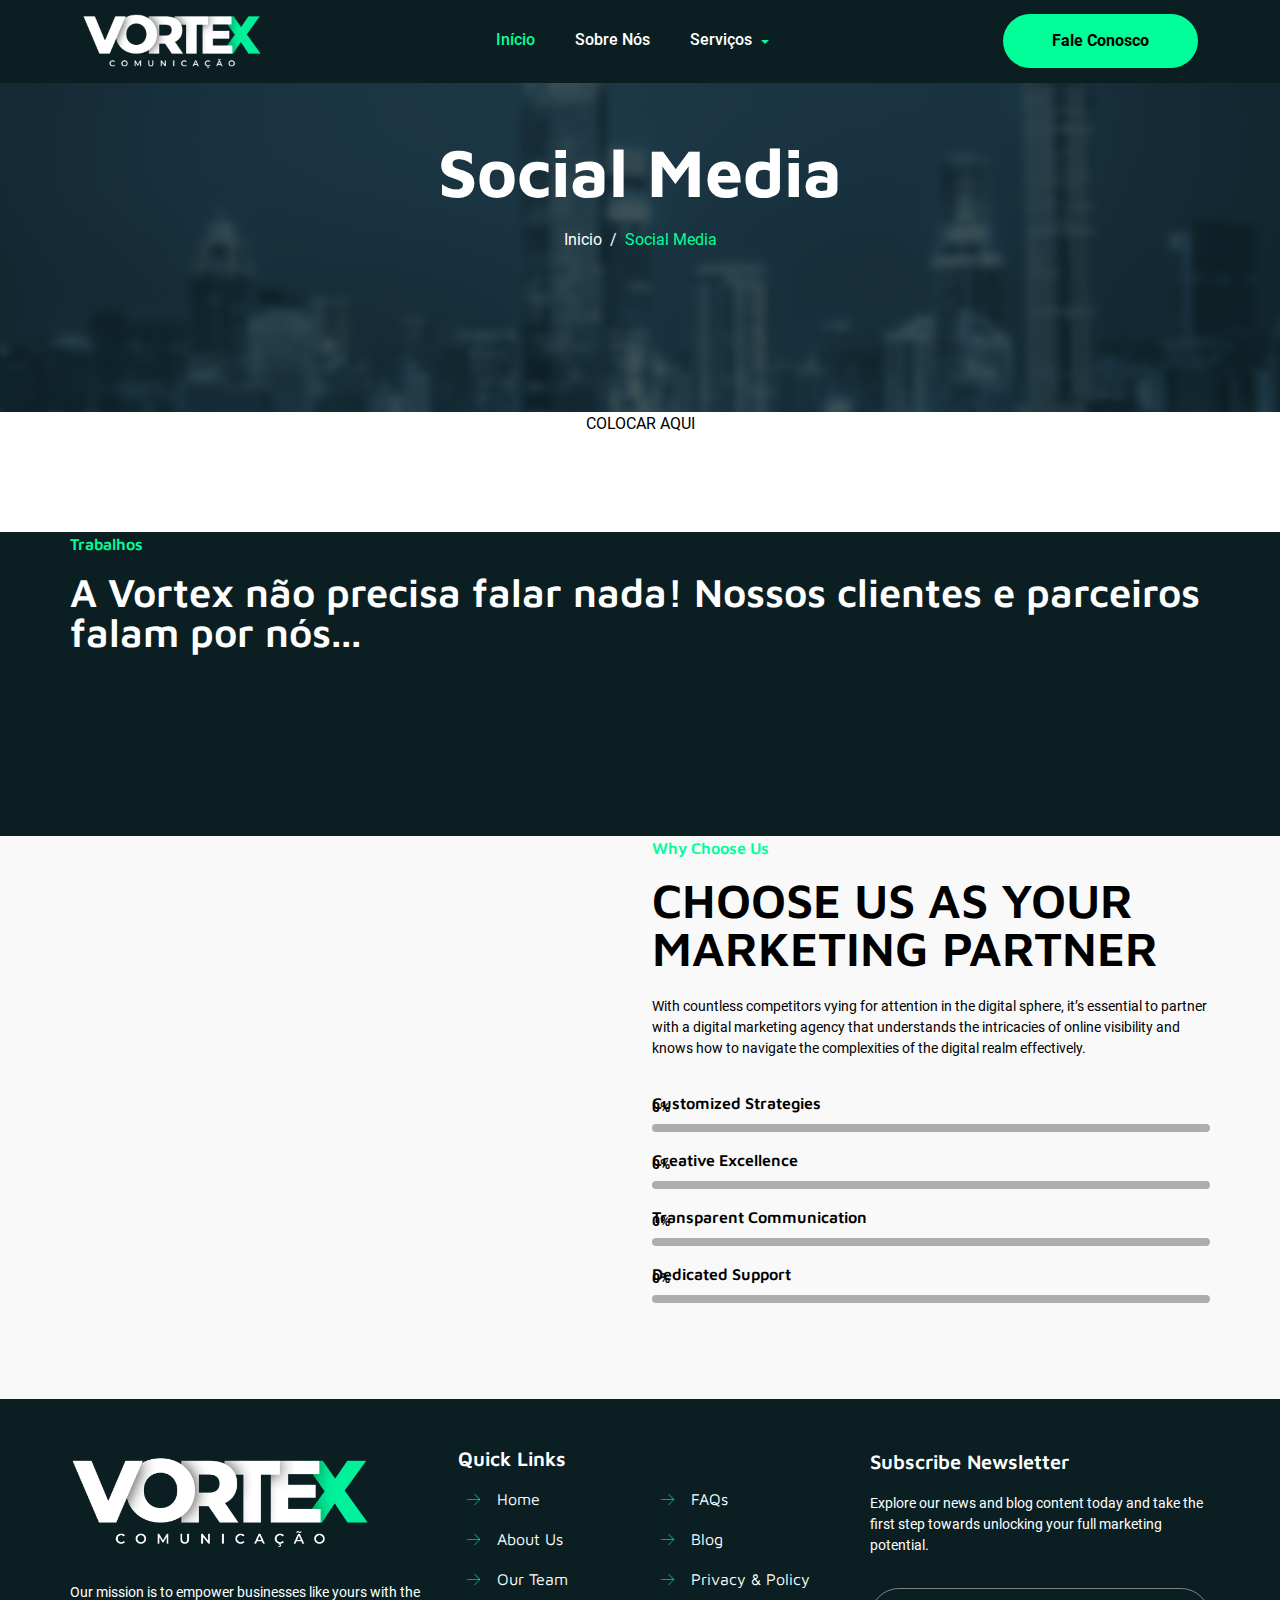
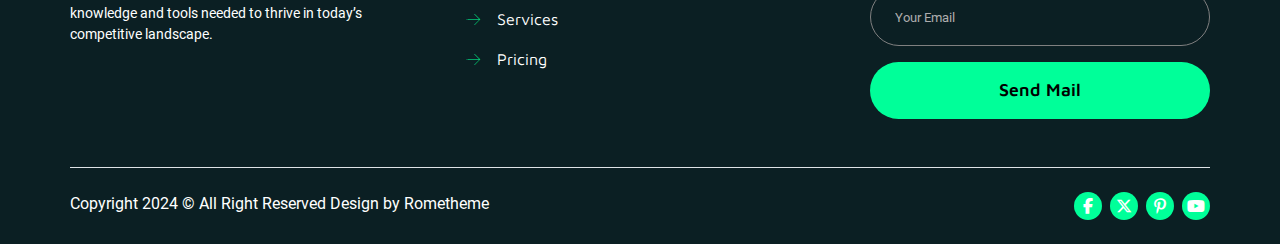
==== service.html @ 4582b7ab "Add files via upload" ====
<!DOCTYPE html>
<html lang="en">

<head>
    <meta charset="UTF-8">
    <meta name="viewport" content="width=device-width, initial-scale=1.0">
    <link rel="stylesheet" href="css/style.css">
    <title>VORTEX - Comunicação</title>
</head>

<body>
    <!-- Scripts -->
    <script src="js/vendor/jquery.min.js"></script>

    <!-- Header -->
    <div class="sticky-top bg-dark-color">
        <div class="r-container">
            <nav class="navbar navbar-expand-lg">
                <div class="container-fluid">
                    <div class="logo-container">
                        <a class="navbar-brand" href="index.html">
                            <img src="image/Logo.png" alt="padam" class="img-fluid">
                        </a>
                    </div>
                    <button class="navbar-toggler" type="button" data-bs-toggle="collapse" data-bs-target="#navbarNav"
                        aria-controls="navbarNav" aria-expanded="false" aria-label="Toggle navigation">
                        <i class="fa-solid fa-bars-staggered"></i>
                    </button>
                    <div class="collapse navbar-collapse" id="navbarNav">
                        <ul class="navbar-nav mx-auto mb-2 mb-xl-0 gap-lg-4 gap-2 px-xl-0 px-4">
                            <li class="nav-item">
                                <a class="nav-link active" aria-current="page" href="index.html">Início</a>
                            </li>
                            <li class="nav-item">
                                <a class="nav-link" aria-current="page" href="about.html">Sobre Nós</a>
                            </li>
                            </li>
                            <li class="nav-item dropdown">
                                <a class="nav-link dropdown-toggle" href="#" role="button" data-bs-toggle="dropdown"
                                    aria-expanded="false">
                                    Serviços
                                </a>
                                <ul class="dropdown-menu">
                                    <li><a class="dropdown-item" href="service.html">Social Media</a></li>
                                    <li><a class="dropdown-item" href="service-detail.html">Sites</a></li>
                                    <li><a class="dropdown-item" href="service-detail.html">Logomarcas</a></li>
                                    <li><a class="dropdown-item" href="service-detail.html">Tráfego Pago</a></li>
                                    <li><a class="dropdown-item" href="service-detail.html">Animação 3D</a></li>
                                        <li><a class="dropdown-item" href="service-detail.html">Logomarcas</a></li>
                                </ul>
                            </li>
                             
                        </ul>
                        <a href="contact.html" class="btn btn-accent rounded-pill fs-6 fw-semibold mb-xl-0 mb-3">Fale Conosco</a>
                    </div>
                </div>
            </nav>
        </div>
    </div>

    <!-- Main Content -->
    <main>

        
        
        <!-- Banner -->
        <div class="section position-relative" style="background-image: url(image/dummy-img-1920x900.jpg); ">
            <div class="image-overlay"></div>
            <div class="r-container h-100 position-relative" style="z-index: 2;">
                <div class="d-flex flex-column w-100 h-100 justify-content-center align-items-center mx-auto text-center text-white gap-3 py-5"
                    style="max-width: 895px;">
                    <h2 class="font-1 m-0 fw-bold">Social Media</h2>
                    <nav aria-label="breadcrumb">
                        <ol class="breadcrumb">
                            <li class="breadcrumb-item"><a href="index.html">Inicio</a></li>
                            <li class="breadcrumb-item active" aria-current="page">Social Media</li>
                        </ol>
                    </nav>
                </div>
            </div>
        </div>

        <!-- Our Services -->
        <div class="section">
            <div class="r-container">
                <div class="d-flex flex-column justify-content-center gap-lg-5 gap-3">
                    <div class="d-flex flex-column gap-3 text-center justify-content-center mx-auto"
                        style="max-width: 658px;">
                         
COLOCAR AQUI


                    </div>
                </div>
            </div>
        </div>

         <!-- Testimonials -->
         <div class="section bg-dark-color" >
            <div class="r-container text-white">
                <div class="row row-cols-xl-  row-cols-1 align-items-center">
                    <div class="col">
                        <div class="d-flex flex-column gap-3">
                            <span class="accent-color font-1 fw-semibold">
                               Trabalhos
                            </span>
                            <h3 class="font-1 fw-semibold lh-1 fs-1">A Vortex não precisa falar nada!
                                Nossos clientes e parceiros falam por nós...</h3>
                            
                            <div class="overflow-hidden w-100">
                                <!-- Slider main container -->
                                <div class="swiper position-relative ">
                                    <!-- Additional required wrapper -->
                                    <div class="swiper-wrapper mb-4 ">
                                        <!-- Slides -->
                                        <div class="swiper-slide ">
                                             
                                                 
                                                <img src="image/teste.png" alt="" class="img-fluid mb-3">
                                                <div class="d-flex flex-column h-100 justify-content-center"> </div>
                                             
                                        </div>
                                        <div class="swiper-slide ">
                                             
                                                 
                                            <img src="image/teste.png" alt="" class="img-fluid mb-3">
                                            <div class="d-flex flex-column h-100 justify-content-center"> </div>
                                         
                                    </div>
                                    <div class="swiper-slide ">
                                             
                                                 
                                        <img src="image/teste.png" alt="" class="img-fluid mb-3">
                                        <div class="d-flex flex-column h-100 justify-content-center"> </div>
                                     
                                </div>
                                <div class="swiper-slide ">
                                             
                                                 
                                    <img src="image/teste.png" alt="" class="img-fluid mb-3">
                                    <div class="d-flex flex-column h-100 justify-content-center"> </div>
                                 
                            </div>
                                         
                                    </div>

                                    <div class="swiper-navigation">
                                        <div class="d-flex flex-row">
                                           
                                        </div>
                                    </div>

                                    <!-- If we need pagination -->
                                    <div class="swiper-pagination position-static"></div>
                                </div>
                            </div>
                        </div>
                    </div>
                </div>
            </div>
        </div>


        <!-- Why Choose Us -->
        <div class="section bg-light-color">
            <div class="r-container">
                <div class="row row-cols-xl-2 row-cols-1">
                    <div class="col">
                        <div class="pe-xl-5">
                            <img src="image/dummy-img-900x900.jpg" alt="" class="img-fluid">
                        </div>
                    </div>
                    <div class="col">
                        <div class="d-flex flex-column gap-3">
                            <span class="accent-color font-1 fw-semibold">
                                Why Choose Us
                            </span>
                            <h3 class="font-1 fw-semibold lh-1">CHOOSE US AS YOUR MARKETING PARTNER</h3>
                            <p>
                                With countless competitors vying for attention in the digital sphere, it’s essential to
                                partner with a digital marketing agency that understands the intricacies of online
                                visibility and knows how to navigate the complexities of the digital realm effectively.
                            </p>
                            <div class="d-flex flex-column gap-3">
                                <div class="r-progress w-100" style="--value:95;">
                                    <span class="font-1 fw-semibold">Customized Strategies</span>
                                    <div class="progress-container mt-2">
                                        <div class="r-progress-bar percentage-label">
                                            <div class="progress-value"></div>
                                        </div>
                                    </div>
                                </div>
                                <div class="r-progress w-100" style="--value:98;">
                                    <span class="font-1 fw-semibold ">Creative Excellence</span>
                                    <div class="progress-container mt-2">
                                        <div class="r-progress-bar percentage-label">
                                            <div class="progress-value"></div>
                                        </div>
                                    </div>
                                </div>
                                <div class="r-progress w-100" style="--value:98;">
                                    <span class="font-1 fw-semibold ">Transparent Communication</span>
                                    <div class="progress-container mt-2">
                                        <div class="r-progress-bar percentage-label">
                                            <div class="progress-value"></div>
                                        </div>
                                    </div>
                                </div>
                                <div class="r-progress w-100" style="--value:90;">
                                    <span class="font-1 fw-semibold">Dedicated Support</span>
                                    <div class="progress-container mt-2">
                                        <div class="r-progress-bar percentage-label">
                                            <div class="progress-value"></div>
                                        </div>
                                    </div>
                                </div>
                            </div>
                        </div>
                    </div>
                </div>
            </div>
        </div>
    </main>

    <!-- footer -->
    <footer>
        <div class="bg-dark-color section py-0">
            <div class="r-container text-white">
                <div class="border-bottom px-xl-0 py-5 px-4">
                    <div class="row row-cols-xl-3 row-cols-1">
                        <div class="col">
                            <div class="d-flex flex-column gap-4">
                                <div>
                                    <img src="image/Logo.png" alt="" class="img-fluid logo-image" width="300">
                                </div>
                                <p>
                                    Our mission is to empower businesses like yours with the knowledge and tools needed
                                    to
                                    thrive in today’s competitive landscape.
                                </p>
                            </div>
                        </div>
                        <div class="col">
                            <h5 class="font-1 fs-5 fw-semibold mb-3">Quick Links</h5>
                            <div class="row row-cols-xl-2 row-cols-1">
                                <div class="col mb-3">
                                    <ul class="list font-1 gap-3">
                                        <li>
                                            <a href="" class="link d-flex flex-row gap-3 align-items-center">
                                                <i class="rtmicon rtmicon-arrow-right accent-color"></i>
                                                <span>Home</span>
                                            </a>
                                        </li>
                                        <li>
                                            <a href="" class="link d-flex flex-row gap-3 align-items-center">
                                                <i class="rtmicon rtmicon-arrow-right accent-color"></i>
                                                <span>About Us</span>
                                            </a>
                                        </li>
                                        <li>
                                            <a href="" class="link d-flex flex-row gap-3 align-items-center">
                                                <i class="rtmicon rtmicon-arrow-right accent-color"></i>
                                                <span>Our Team</span>
                                            </a>
                                        </li>
                                        <li>
                                            <a href="" class="link d-flex flex-row gap-3 align-items-center">
                                                <i class="rtmicon rtmicon-arrow-right accent-color"></i>
                                                <span>Services</span>
                                            </a>
                                        </li>
                                        <li>
                                            <a href="" class="link d-flex flex-row gap-3 align-items-center">
                                                <i class="rtmicon rtmicon-arrow-right accent-color"></i>
                                                <span>Pricing</span>
                                            </a>
                                        </li>
                                    </ul>
                                </div>
                                <div class="col mb-3">
                                    <ul class="list font-1 gap-3">
                                        <li>
                                            <a href="" class="link d-flex flex-row gap-3 align-items-center">
                                                <i class="rtmicon rtmicon-arrow-right accent-color"></i>
                                                <span>FAQs</span>
                                            </a>
                                        </li>
                                        <li>
                                            <a href="" class="link d-flex flex-row gap-3 align-items-center">
                                                <i class="rtmicon rtmicon-arrow-right accent-color"></i>
                                                <span>Blog</span>
                                            </a>
                                        </li>
                                        <li>
                                            <a href="" class="link d-flex flex-row gap-3 align-items-center">
                                                <i class="rtmicon rtmicon-arrow-right accent-color"></i>
                                                <span>Privacy & Policy</span>
                                            </a>
                                        </li>
                                    </ul>
                                </div>
                            </div>
                        </div>
                        <div class="col">
                            <div class="d-flex flex-column gap-3 ps-xl-4">
                                <span class="font-1 fs-5 fw-semibold">Subscribe Newsletter</span>
                                <p>
                                    Explore our news and blog content today and take the first step towards unlocking
                                    your
                                    full marketing potential.
                                </p>
                                <div class="d-flex flex-column gap-3">
                                    <div class="toast-container position-fixed bottom-0 end-0 p-3">
                                        <div id="liveToast"
                                            class="toast success_msg_subscribe bg-dark-transparent text-white"
                                            role="alert" aria-live="assertive" aria-atomic="true">
                                            <div class="d-flex">
                                                <div class="toast-body">
                                                    Your Subscribe Send Successfully!.
                                                </div>
                                                <button type="button" class="btn me-2 m-auto text-white"
                                                    data-bs-dismiss="toast" aria-label="Close">
                                                    <i class="fa-solid fa-xmark"></i>
                                                </button>
                                            </div>
                                        </div>
                                    </div>
                                    <form
                                        class="d-flex flex-column h-100 justify-content-center w-100 needs-validation form"
                                        novalidate="">
                                        <input type="text" name="action" value="subscribe" hidden="">
                                        <div class="d-flex flex-column gap-3">
                                            <input type="email" class="form-control rounded-pill px-4 py-3"
                                                placeholder="Your Email" name="email" required="">
                                            <button
                                                class="btn btn-accent submit_subscribe font-1 rounded-pill fw-semibold"
                                                type="submit">Send Mail</button>
                                            <div class="invalid-feedback text-white">
                                                Please provide a valid email format (e.g.,
                                                user@example.com).
                                            </div>
                                        </div>
                                    </form>
                                </div>
                            </div>
                        </div>
                    </div>
                </div>
                <div class="d-flex justify-content-xl-between py-4 flex-xl-row flex-column justify-content-center gap-3 text-center align-items-center>
                    <span class=" accent-color">Copyright 2024 © All Right Reserved Design by Rometheme</span>
                    <div class="social-container gap-2 justify-content-center">
                        <a href="https://www.facebook.com" class="social-item rounded-circle">
                            <i class="fa-brands fa-facebook-f"></i>
                        </a>
                        <a href="https://www.twitter.com" class="social-item rounded-circle">
                            <i class="fa-brands fa-x-twitter"></i>
                        </a>
                        <a href="https://www.pinterest.com" class="social-item rounded-circle">
                            <i class="fa-brands fa-pinterest-p"></i>
                        </a>
                        <a href="https://www.youtube.com" class="social-item rounded-circle">
                            <i class="fa-brands fa-youtube"></i>
                        </a>
                    </div>
                </div>
            </div>
        </div>
    </footer>


    <!-- scripts -->
    <script src="js/vendor/bootstrap.bundle.min.js"></script>
    <script src="js/vendor/swiper-bundle.min.js"></script>
    <script src="js/script.js"></script>
    <script src="js/swiper-script.js"></script>
    <script src="js/submit-form.js"></script>
    <script src="js/vendor/isotope.pkgd.min.js"></script>
    <script src="js/video_embedded.js"></script>
    <script src="js/vendor/fslightbox.js"></script>
</body>

</html>
---- css/style.css ----
/* Google Fonts */
/* @import url('https://fonts.googleapis.com/css2?family=Alumni+Sans:ital,wght@0,100..900;1,100..900&family=Noto+Sans:ital,wght@0,100..900;1,100..900&display=swap'); */

@import url('../css/vendor/fonts.css');
@import url('../css/vendor/bootstrap.min.css');
@import url('../css/vendor/fontawesome.css');
@import url('../css/vendor/brands.css');
@import url('../css/vendor/regular.css');
@import url('../css/vendor/solid.css');
@import url('../css/vendor/swiper-bundle.min.css');
@import url('../css/vendor/rtmicons.css');

@property --progress {
    syntax: '<integer>';
    inherits: true;
    initial-value: 0;
}

@keyframes load {
    to {
        --progress: var(--value)
    }
}

@keyframes background_animation {
    from {
        background-size: 100%;
    }

    to {
        background-size: 110%;
    }
}

@keyframes ripple {
    from {
        opacity: 1;
        transform: scale3d(1, 1, 1);
        transform-origin: center;
        border-width: 0px;
    }

    to {
        opacity: 0;
        transform: scale3d(1.7, 1.7, 1.8);
        transform-origin: center;
        border-width: 13px;
    }
}


:root {
    --dark-color: #0b1f23;
    --light-color: #f9f9f9;
    --secondary-color: #151515;
    --text-color: #000000;
    --gray-color: #adadad;
    --accent-color: #00ff99;
    --font-1: "Maven Pro", sans-serif;
    --font-2: "Roboto", sans-serif;
}

body {
    font-family: var(--font-2);
    color: var(--text-color);
}


h1 {
    font-size: 76px;
}

h2 {
    font-size: 68px;
}

h3 {
    font-size: 48px
}

h4 {
    font-size: 32px;
}

h5 {
    font-size: 24px;
}

h6 {
    font-size: 18px;
}

span,
button,
a {
    font-size: 1rem;
}

p {
    font-size: 14px;
}

ul {
    list-style: none;
}

ul li.col {
    display: flex;
    align-items: center;
}

ul li a {
    font-size: 15px;
}

img {
    object-fit: cover;
    transition: all 0.5s;
    width: 100%;
}

button {
    padding-inline: 1rem;
    padding-block: 0.5rem;
    text-decoration: none;
    transition: all 0.5s;
}

.hover-transform:hover {
    transform: translateY(-10px);
}

button:hover {
    color: black;
}

a {
    text-decoration: none;
}

.w-max-content {
    width: max-content !important;
}

.banner-heading {
    font-size: 5.5rem;
}

.font-1 {
    font-family: var(--font-1);
}

.font-2 {
    font-family: var(--font-2);
}

.ls-2 {
    letter-spacing: 2px;
}

.fs-7 {
    font-size: 0.8rem !important;
}

.fw-black {
    font-weight: 900 !important;
}

.video-e119 {
    width: 60%;
    margin-bottom: -3rem;
    margin-left: -3rem;
}

.form input,
.form textarea,
.form select {
    background-color: transparent;
    padding: 0.8em 1.3em 0.8em 1.3em;
    border-color: gray;
    border-radius: 10px;
    color: currentColor;
}

.form input:focus,
.form textarea:focus,
.form select:focus {
    box-shadow: none;
    border: solid 1px var(--gray-color);
    background-color: transparent;
    color: currentColor;

}

.form input::placeholder,
.form textarea::placeholder {
    color: var(--gray-color);
    font-family: var(--font-2);
    font-size: small;
}

.form .form-select {
    color: #131313;
}

.form-check-input:checked[type=checkbox] {
    --bs-form-check-bg-image: url('data:image/svg+xml,<svg xmlns="http://www.w3.org/2000/svg" width="16" height="16" fill="blue" class="bi bi-check-lg" viewBox="0 0 16 16"><path d="M12.736 3.97a.733.733 0 0 1 1.047 0c.286.289.29.756.01 1.05L7.88 12.01a.733.733 0 0 1-1.065.02L3.217 8.384a.757.757 0 0 1 0-1.06.733.733 0 0 1 1.047 0l3.052 3.093 5.4-6.425a.247.247 0 0 1 .02-.022Z"/></svg>');
}

.form input.form-check-input {
    background-color: transparent;
    border: 1px solid gray;
}

.form input.form-check-input:checked {
    border: 1px solid blue;
    color: blue;
}

.form-control.bg-light {
    color: #3a3a3a;
}

.form-control:focus {
    box-shadow: none;
}



.submit_form-subscribe {
    padding-inline: 2rem;
    padding-block: 0.7rem;
    text-decoration: none;
    transition: all 0.5s;
    color: white;
    background-color: var(--accent-color-1);
    border-radius: 5px;
}

.submit_form-subscribe:hover {
    background-color: var(--dark-bg);
    color: white;
    filter: none;
}

.maps {
    width: 100%;
    height: 480px;
    transition: filter 0.5s;
    display: block;
    filter: grayscale();
}

.maps:hover {
    filter: none;
}

#header {
    transition: all 0.5s ease;
}

.navbar-nav {
    text-align: center;
}

.navbar-nav .nav-link {
    border-bottom: 2px solid transparent;
    font-size: 1rem;
    font-family: var(--font-2);
    padding-block: 1.2rem;
    color: white;
    font-weight: 500;
}

.navbar-nav .nav-link:hover {
    color: var(--accent-color);
}

.navbar-nav .nav-link.active {
    color: var(--accent-color);
}

.navbar-nav .nav-link:focus {
    color: var(--accent-color);
}

.navbar-toggler {
    border: none;
    color: var(--accent-color);
}

.navbar-toggler:focus {
    box-shadow: none;
    background-color: transparent;
    color: var(--accent-color);
}

.dropdown-menu {
    background-color: white;
    border-radius: 0;
    border: none;
    padding: 0;
    width: 200px;
    -webkit-box-shadow: 0px 0px 24px 0px rgba(0, 0, 0, 0.3);
    -moz-box-shadow: 0px 0px 24px 0px rgba(0, 0, 0, 0.3);
    box-shadow: 0px 0px 24px 0px rgba(0, 0, 0, 0.3);
    text-align: center;
}

.dropdown-item {
    padding-block: 0.75rem;
    color: var(--dark-color);
    font-family: var(--font-2);
    font-size: 1rem;
    font-weight: 500;
    padding-inline: 0.75rem;
}

.dropdown-item.active {
    color: var(--accent-color);
    background-color: white;
}

.dropdown-item:hover {
    background-color: var(--accent-color);
    color: white;
}

.dropdown-item:focus {
    color: var(--accent-color);
}

.dropdown-toggle::after {
    border-top: 0.3em solid var(--accent-color);
    vertical-align: 0.1em;
}

.section {
    padding: 0em 2em 6em 2em;
    overflow: hidden;
    background-size: cover;
    background-position: center;
}

.subheading {
    font-family: var(--font-1);
    font-weight: 600;
    font-size: 23px;
    color: var(--accent-color);
}

.r-container {
    max-width: 1140px;
    margin-right: auto;
    margin-left: auto;
}

.bg-dark-color {
    background-color: var(--dark-color);
}

.bg-light-color {
    background-color: var(--light-color);
}

.bg-secondary-color {
    background-color: var(--secondary-color);
}

.bg-accent-color {
    background-color: var(--accent-color);
}

.bg-accent-2 {
    background-color: var(--accent-color-2);
}

.bg-accent-opacity {
    background-color: #a55950d5;
}

.accent-color {
    color: var(--accent-color);
}

.accent-color-2 {
    color: var(--accent-color-2);
}

.border-accent-color {
    border-color: var(--accent-color) !important;
}

.border-accent-2 {
    border-color: var(--accent-color-2) !important;
}

.border-6 {
    border-width: 0.6rem !important;
}

.text-gray {
    color: var(--gray-color) !important;
}

.text-secondary-color {
    color: var(--secondary-color);
}

.bg-accent-color-hover:hover {
    background-color: var(--accent-color);
    color: white;
}

.bg-dark-transparent {
    background-color: #232323b7;
}

.btn {
    font-size: 1.1rem;
    border-radius: 3px;
    display: inline-flex;
    align-items: center;
    justify-content: center;
    padding: 14px 48px 14px 48px;
}

.btn-accent {
    background-color: var(--accent-color);
    color: rgb(0, 0, 0);
    transition: all 0.5s;
}

.btn.btn-accent:disabled {
    background-color: var(--accent-color);
}

.btn-accent:hover {
    background-color: var(--dark-color);
    color: white;
    border: 1px solid white;
}

.btn-dark-color {
    background-color: var(--dark-color);
    color: white;
    border: 1px solid white;
    transition: all 0.5s;
}

.btn-dark-color:hover {
    background-color: var(--accent-color);
    color: white;
}

.btn-accent-outline {
    background-color: transparent;
    border: 3px solid var(--accent-color);
    color: var(--accent-color);
}

.btn-accent-outline:hover {
    background-color: var(--accent-color);
    color: white;
}

.btn-white-accent {
    background-color: white;
    color: var(--accent-color);
    border: 3px solid transparent;
}

.btn-white-accent:hover {
    background-color: transparent;
    border-color: white;
    color: white;
}

.btn-white-outline {
    background-color: transparent;
    border-color: white;
    color: white;
    border-width: 3px;
}

.btn-white-outline-hover:hover {
    background-color: transparent;
    border-color: white;
    color: white;
}

.btn-white-outline:hover {
    background-color: white;
    color: var(--accent-color);
}

.image-overlay {
    height: 100%;
    width: 100%;
    top: 0;
    left: 0;
    position: absolute;
    background-color: #0b1f23;
    opacity: 0.77;
    transition: background 0.3s, border-radius 0.3s, opacity 0.3s;
}

.image-overlay-gradient {
    height: 100%;
    width: 100%;
    top: 0;
    left: 0;
    position: absolute;
    background-color: transparent;
    background-image: linear-gradient(0deg, var(--accent-color) 2%, #00000027 69%);
    transition: background 0.3s, border-radius 0.3s, opacity 0.3s;
    opacity: 0.655;
}

.overlay {
    height: 100%;
    width: 100%;
    top: 0;
    left: 0;
    position: absolute;
    background-color: #29292987;
    opacity: 0.5;
}

.bg-overlay {
    background-color: #2d222778;
}

.logo-container {
    max-width: 180px;
}

.logo-image {
    max-width: 300px;
}

.divider {
    display: flex;
    align-items: center;
}

.divider::after {
    display: block;
    content: "";
    border-bottom: 0;
    flex-grow: 1;
    border-top: 3px solid #8692af;
    max-width: 30px;
    min-width: 30px;
}


.divider-element {
    letter-spacing: 2px;
    flex-shrink: 0;
    flex-grow: 1;
    margin: 0;
    margin-left: 1rem;
    font-weight: 400;
}

.text-title {
    font-size: 5.6rem;
}

.image-infinite-bg {
    height: 90vh;
}

.animation-bg {
    animation: background_animation 10s forwards;
}

.bg-attach-fixed {
    background-attachment: fixed;
}

.social-container {
    display: flex;
    flex-direction: row;
    gap: 1rem;
}

.social-container.social-large .social-item {
    width: 35px;
    height: 35px;
    font-size: 23px;
}

.social-item {
    font-size: 16px;
    width: 28px;
    height: 28px;
    transition: all 0.5s;
    display: flex;
    justify-content: center;
    align-items: center;
    background-color: var(--accent-color);
    color: white;
    border: 1px solid transparent;
}

.social-container.accent .social-item {
    background-color: var(--accent-color);
    color: white;
}

.social-container.accent .social-item:hover {
    background-color: transparent;
    color: var(--accent-color);
    border-color: var(--accent-color);
}

.social-container.share .social-item {
    background-color: var(--accent-color);
    color: white;
}

.social-container.share .social-item:hover {
    background-color: transparent;
    color: var(--accent-color);
    border: 1px solid var(--accent-color);
}

.social-container.team .social-item {
    width: 1.8rem;
    height: 1.8rem;
    font-size: 16px;
}


.social-item:hover {
    background-color: white;
    color: var(--accent-color);
}

.social-container .share-button {
    background-color: var(--accent-color-1);
    aspect-ratio: 1/1;
    width: 2rem;
    height: 2rem;
    border-radius: 50%;
    display: flex;
    justify-content: center;
    align-items: center;
    text-align: center;
}

.team-container {
    position: relative;
    overflow: hidden;
    border-radius: 10px;
}

.team-container .team-description {
    background-color: var(--dark-color);
    display: flex;
    flex-direction: column;
    text-align: center;
    padding: 1rem;
    color: white;
}

.team-container .team-name {
    font-weight: 600;
    font-family: var(--font-1);
    font-size: 1.3rem;
}

.team-container .team-designation {
    color: var(--accent-color);
    font-size: 14px;
}

.team-container .team-social {
    position: absolute;
    left: 5px;
    top: 0;
    bottom: 0;
    display: flex;
    flex-direction: column;
    transition: all 0.5s;
    justify-content: center;
    transform: translateX(-3rem);
    gap: .7rem;
}

.team-social .social-item {
    width: 2rem;
    height: 2rem;
    border-radius: 50%;
}

.team-container:hover .team-social {
    transform: translateX(0);
}

.share-button:hover {
    background-color: var(--accent-color);
}

.nav-tabs {
    border-bottom: none;
}

.nav-tabs .nav-link {
    background-color: transparent;
    color: var(--accent-color);
    border: none;
    position: relative;
}

.nav-tabs .nav-link:hover {
    border: none;
    color: white;
}

.nav-tabs .nav-link.active {
    background-color: transparent;
    border: none;
}

.nav-tabs .nav-link.active::after {
    content: "";
    position: absolute;
    bottom: 0;
    left: 0;
    width: 100%;
    height: 2px;
    background-color: var(--accent-color);
}

.breadcrumb {
    align-items: center;
}

.breadcrumb .breadcrumb-item>a {
    color: white;
}

.breadcrumb .breadcrumb-item.active {
    color: var(--accent-color);
}

.breadcrumb-item+.breadcrumb-item::before {
    color: white;
}

.swiper-pagination {
    margin-block: 1rem;
    position: relative;
}

.swiper-slide {
    padding: 0.5rem;
}

.swiper-pagination .swiper-pagination-bullet {
    background-color: white;
    opacity: 1;
}

.swiper-pagination .swiper-pagination-bullet-active {
    background-color: var(--accent-color);
}

.swiper-navigation {
    position: absolute;
    right: 0;
    bottom: 1rem;
    z-index: 10;
    padding-inline: 1rem;
}

.swiper-prev-btn, .swiper-next-btn {
    color: white;
    font-size: 2rem;
    background: transparent;
    border: none;
}

.swiper-prev-btn:hover, .swiper-next-btn:hover {
    color: var(--accent-color);
}

.swiper-prev-btn:disabled, .swiper-next-btn:disabled, .swiper-button-disabled {
    border: none;
    opacity: 0.4;
}

.video-container {
    aspect-ratio: 3/2;
    background-size: cover;
    background-position: center;
    position: relative;
    border: 5px solid white;
    border-radius: 10px;
}

.video-iframe {
    position: absolute;
    left: 0;
    top: 0;
    width: 100%;
    height: 100%;
}

.video-btn {
    border-radius: 50%;
    aspect-ratio: 1/1;
    width: 4rem;
    background-color: var(--accent-color);
    display: flex;
    justify-content: center;
    align-items: center;
    padding: 0;
    font-size: 2rem;
    color: white;
    border: none;
    opacity: 0.7;
}

.video-btn:hover {
    opacity: 1;
    color: white;
}

.border-custom {
    border-width: 0px 1px 0px 0px;
    border-color: var(--accent-color);
    border-style: solid;
}

.card {
    border: none;
    border-radius: 10px;
    transition: all 0.5s;
    position: relative;
    transition: all 0.5s;
    color: var(--text-color);
}

.card.card-dark, .card.bg-dark-color {
    background-color: var(--dark-color);
    color: white;
}

.card.card-dark:hover {
    background-color: var(--accent-color);
}

.card.card-accent, .card.bg-accent-color {
    background-color: var(--accent-color);
    color: white;
}

.card.card-accent:hover {
    background-color: var(--dark-color);
}

.card-hover-border-bottom.bg-dark-color {
    border-bottom: 0.6rem solid var(--dark-color);
}

.card-hover-border-bottom:hover {
    border-bottom: 0.6rem solid var(--accent-color);
}

.icon-box {
    display: flex;
    justify-content: center;
    align-items: center;
    text-align: center;
    font-size: 2rem;
    transition: all 0.5s;
}

.image-box {
    display: flex;
    justify-content: center;
    align-items: center;
    text-align: center;
    transition: all 0.5s;
    padding: 3em 2em;
    font-size: 14px;
}

.image-box img {
    width: 5rem;
}

.icon-list {
    list-style: none;
    padding: 0;
    display: flex;
    flex-direction: column;
}

.icon-list .list-item {
    display: flex;
    flex-direction: row;
}

.icon-list .list-item span {
    font-size: 3.7rem;
    font-weight: 700;
    color: var(--accent-color);
    font-family: var(--font-1);
    line-height: 1;
    opacity: 0.2;
    margin-right: -1rem;
}

.icon-list .list-item p {
    font-size: 14px;
}

.card.icon-box {
    padding: 1em;
}

.card.icon-box h3 {
    font-size: 52px;
}

.icon-box i {
    font-size: 50px;
}

.list .icon-box {
    width: 4.3rem;
    height: 4.3rem;
}

.card .card-title {
    font-size: 1.3rem;
    font-family: var(--font-1);
    font-weight: 600;
    line-height: 1;
    color: white;
    transition: all 0.5s;
}

.card .card-title:hover {
    color: var(--accent-color);
}

.card .icon-box.bg-accent-color {
    background-color: var(--accent-color);
    color: white;
}

.card .icon-box.accent-color-2 {
    color: var(--accent-color-2);
    font-size: 4rem;
}

.card:hover .icon-box.accent-color-2 {
    color: white;
}


.card.card-outline-hover {
    border: 3px solid transparent;
}

.card.card-outline-hover:hover {
    background-color: transparent;
    border: 3px solid var(--accent-color);
    transform: none;
    color: #131313;
}

.card-overlay:hover {
    transform: translateY(-20px);
}

.card:hover .icon-box.bg-accent-color {
    background-color: white;
    color: var(--accent-color);
}

.card-overlay .card-body {
    position: absolute;
    width: 100%;
    height: 100%;
    top: 0;
    left: 0;
    /* background-color: #f1260280; */
    background: linear-gradient(0deg, #f1260280 60%, #00000082 100%);
    opacity: 0;
    transform: scaleY(0);
    transform-origin: bottom;
    transition: all 0.5s;
}

.card-overlay:hover .card-body {
    opacity: 1;
    transform: scaleY(1);
}

.card:hover .card-image img {
    transform: scale(1.2);
}

.request-loader {
    position: relative;
    height: 70px;
    width: 70px;
    border-radius: 50% !important;
    /* border: solid 1px rgba(255, 255, 255, 0.5); */
    background-color: rgba(255, 255, 255, 0.5);
    display: flex;
    justify-content: center;
    align-items: center;
    color: var(--accent-color);
    font-size: 25px;
}

.request-loader:hover {
    border: solid 1px rgba(255, 255, 255, 0.5);
    color: var(--accent-color);
    background-color: transparent;
}


.request-loader::after,
.request-loader::before {
    opacity: 0.2;
    display: flex;
    flex-direction: row;
    justify-content: center;
    align-items: center;
    position: absolute;
    content: '';
    height: 100%;
    width: 100%;
    color: rgba(255, 255, 255, 0.5);
    border: 0px solid currentColor;
    border-radius: 50%;
    animation-name: ripple;
    animation-iteration-count: infinite;
    animation-timing-function: cubic-bezier(.65, 0, .34, 1);
    z-index: 0;
}

.request-loader::after {
    animation-delay: 0.4s;
    animation-duration: 3s;
}

.request-loader::before {
    animation-delay: 0.1s;
    animation-duration: 2.5s;
}


.r-progress {
    --value: 17;
    --progress-color: var(--accent-color);
    --secondary-progress-color: var(--gray-color);
    --animation-duration: 2000;
}

.r-progress-bar {
    position: relative;
    height: 8px;
    background-color: var(--secondary-progress-color);
    display: flex;
    border-radius: 10px;
    /* overflow: hidden; */
}

.r-progress-bar .progress-value {
    height: 100%;
    width: calc(var(--progress) * 1%);
    background-color: var(--progress-color);
    position: relative;
    border-radius: 8px;
    animation: load;
    animation-fill-mode: forwards;
    animation-duration: calc(var(--animation-duration) * 1ms);
    animation-timing-function: linear;
    animation-delay: 500ms;
    color: black;
}

.r-progress-bar.percentage-label::after {
    counter-reset: percentage var(--progress);
    content: counter(percentage) '%';
    display: block;
    position: absolute;
    left: calc((var(--progress) * 1%));
    animation: load;
    animation-fill-mode: forwards;
    animation-duration: calc(var(--animation-duration) * 1ms);
    animation-timing-function: linear;
    animation-delay: 500ms;
    font-size: 14px;
    line-height: 1.2;
    font-weight: 700;
    font-family: var(--font-2);
    bottom: calc(100% + 0.5rem);
}

.circular-progress {
    position: relative;
    width: 10rem;
    aspect-ratio: 1/1;
    border-radius: 50%;
    background: conic-gradient(var(--progress-color) calc(var(--progress) * 3.6deg), var(--secondary-progress-color) 0deg);
    display: flex;
    justify-content: center;
    align-items: center;
    animation: load;
    animation-fill-mode: forwards;
    animation-duration: calc(var(--animation-duration) * 1ms);
    animation-timing-function: linear;
    animation-delay: 500ms;
}

.circular-progress .progress-value {
    background-color: var(--secondary-color);
    position: absolute;
    width: calc(100% - 15px);
    aspect-ratio: 1/1;
    border-radius: 50%;
    display: flex;
    justify-content: center;
    align-items: center;
    font-size: 20px;
    flex-direction: column-reverse;
    animation: load;
    animation-fill-mode: forwards;
    animation-duration: calc(var(--animation-duration) * 1ms);
    animation-timing-function: linear;
    animation-delay: 500ms;
}

.circular-progress.percentage-label::after {
    counter-reset: percentage var(--progress);
    content: counter(percentage) '%';
    animation: load;
    animation-fill-mode: forwards;
    animation-duration: calc(var(--animation-duration) * 1ms);
    animation-timing-function: linear;
    animation-delay: 500ms;
    z-index: 2;
    position: relative;
    font-family: var(--font-1);
    font-size: 2.8rem;
    font-weight: 700;
}

.circular-progress .progress-value::before {
    content: var(--title);
}

.ifr-video {
    aspect-ratio: 16/9;
    width: 100%;
}

.post-button {
    background-color: transparent;
    color: var(--accent-color) !important;
    border: none !important;
}

.post-button:hover {
    background-color: transparent !important;
    color: var(--accent-color) !important;
    transform: scale(1.15);
}

.card.with-border-bottom {
    border-bottom: 5px solid var(--accent-color) !important;
}

.list.list-style-accent i {
    color: var(--accent-color);
    font-size: 1.6rem;
}

.list-flush-horizontal {
    display: flex;
    flex-direction: row;
    list-style: none;
    margin: 0;
    padding: 1rem;
}

.list-flush-horizontal .list-item:first-child,
.list-flush-horizontal .list-item {
    border-right: 1px solid #d1d1d1;
}

.list-flush-horizontal .list-item:last-child {
    border-left: 1px solid #d1d1d1;
    border-right: none;
}

.list-flush-horizontal .list-item:nth-last-child(2) {
    border: none;
}

.list-group .list-group-item {
    background-color: transparent;
    border-color: #d1d1d1;
    color: var(--text-color);
}

.list-group .list-group-item .link {
    color: var(--text-color);
}

.list-group .list-group-item .link:hover {
    color: var(--accent-color);
}

.list-group .list-group-item.active {
    background-color: var(--accent-color);
}

.list-group .list-group-item.list-group-item-action:hover {
    background-color: var(--accent-color);
    color: white;
}

.list {
    list-style: none;
    margin: 0;
    padding: 0;
    display: flex;
    flex-direction: column;
    padding-inline: 0.5rem;
}

a.link:hover {
    color: var(--accent-color);
}

.list .link {
    font-weight: 400;
}

.list li {
    padding: 0;
    display: flex;
    align-items: center;
    gap: 0.5rem;
    font-size: 14px;
}

.list li .link {
    transition: all 0.5s;
}

.bg-dark-color .list .link {
    color: white;
}

.list.text-black i {
    color: #131313;
}

.list li .link:hover,
.list li .link:hover i {
    color: var(--accent-color);
}

.card .link {
    color: var(--text-color);
    transition: color 0.5s;
}

.card .link:hover {
    color: var(--accent-color);
}

.link.accent-color {
    color: var(--accent-color);
    transition: color 0.5s;
}

.link.accent-color:hover {
    color: var(--dark-bg);
}

.link {
    color: #131313;
    cursor: pointer;
}

.link:hover {
    color: #3a3a3a;
}

.link-white {
    color: white;
}

.link-white:hover {
    color: var(--accent-color);
}

.glass-effect {
    background: #a55950d5;
    backdrop-filter: blur(11px);
    -webkit-backdrop-filter: blur(11px);
}

.fs-very-large {
    font-size: 4.125rem;
}

.fs-404 {
    font-size: 15rem;
}

.border-bottom-hover:hover {
    border-bottom: 2px solid var(--accent-color);
}

.testimonial-container {
    background-color: #1c2326b3;
    border-radius: 5px;
    padding: 30px;
    display: flex;
    flex-direction: column;
    gap: 1.75rem;
}

.rating {
    list-style: none;
    display: flex;
    flex-direction: row;
    gap: 0.75rem;
    padding: 0;
    margin: 0;
}

.rating li {
    color: #f0ad4e;
}

.rating li.inactive {
    color: #d9d9d9;
}

.logo-partner {
    filter: brightness(200%) contrast(0%) saturate(0%) blur(0px) hue-rotate(0deg);
    transition-duration: 0.5s;
}

.logo-partner:hover {
    filter: none;
}


.accordion .accordion-item {
    border: none;
    background-color: transparent;
}

.accordion-button:focus {
    box-shadow: none;
}

.accordion-item:first-of-type, .accordion-item:first-of-type .accordion-button {
    border-radius: 0px;
}

.accordion .accordion-button {
    background-color: white;
    /* box-shadow: 0px 0px 10px -7px rgba(0, 0, 0, 1);
    -webkit-box-shadow: 0px 0px 10px -7px rgba(0, 0, 0, 1);
    -moz-box-shadow: 0px 0px 10px -7px rgba(0, 0, 0, 1); */
    font-weight: 600;
    font-size: 1.1rem;
    padding: 1.5rem;
    color: var(--text-color);
    border-bottom: solid 1px var(--accent-color);
    font-family: var(--font-1);
}

.accordion.accordion-bg-accent .accordion-button {
    background-color: var(--accent-color);
    font-size: 15px;
    border: none;
}

.accordion-item:last-of-type .accordion-button.collapsed {
    border-radius: 0px;
}

.accordion .accordion-button::after {
    color: white;
    background-image: url('data:image/svg+xml,<svg xmlns="http://www.w3.org/2000/svg" width="16" height="16" fill="currentColor" class="bi bi-caret-down-fill" viewBox="0 0 20 20"><path d="M7.247 11.14 2.451 5.658C1.885 5.013 2.345 4 3.204 4h9.592a1 1 0 0 1 .753 1.659l-4.796 5.48a1 1 0 0 1-1.506 0z"/></svg>');
}

.accordion.accordion-bg-accent .accordion-button::after {
    background-image: url('data:image/svg+xml,<svg xmlns="http://www.w3.org/2000/svg" xmlns:xlink="http://www.w3.org/1999/xlink" version="1.1" id="Layer_1" x="0px" y="0px" width="512px" height="512px" viewBox="0 0 512 512" enable-background="new 0 0 512 512" xml:space="preserve"><g><path d="M456.843,364.514L264.951,170.918c-1.402-1.415-3.311-2.214-5.303-2.221c-0.008,0-0.016,0-0.024,0 c-1.984,0-3.887,0.786-5.293,2.187l-54.923,54.71c-2.935,2.923-2.944,7.672-0.021,10.606c2.923,2.934,7.672,2.943,10.606,0.021 l49.596-49.403l186.599,188.257c1.466,1.479,3.396,2.22,5.327,2.22c1.908,0,3.817-0.724,5.28-2.173 C459.738,372.205,459.759,367.456,456.843,364.514z"/><path d="M153.646,271.407L61.579,363.92c-2.922,2.936-2.911,7.685,0.025,10.606c1.463,1.456,3.377,2.184,5.291,2.184 c1.925,0,3.851-0.737,5.316-2.21l92.066-92.513c2.922-2.936,2.911-7.685-0.025-10.606 C161.316,268.46,156.567,268.471,153.646,271.407z"/><path d="M179.063,245.939l-5.095,5.095c-2.928,2.93-2.928,7.679,0.001,10.606c1.465,1.465,3.384,2.196,5.303,2.196 c1.919,0,3.839-0.732,5.304-2.197l5.091-5.093c2.93-2.928,2.93-7.677,0.002-10.606 C186.741,243.012,181.993,243.011,179.063,245.939z"/></g></svg>');
}

.accordion-button:not(.collapsed) {
    /* box-shadow: 0px 0px 10px -7px rgba(0, 0, 0, 1);
    -webkit-box-shadow: 0px 0px 10px -7px rgba(0, 0, 0, 1);
    -moz-box-shadow: 0px 0px 10px -7px rgba(0, 0, 0, 1); */
    color: var(--accent-color);
}

.accordion.accordion-bg-accent .accordion-button:not(.collapsed) {
    color: blue;
}



.accordion .accordion-body {
    background-color: transparent;
    font-size: 14px;
    color: var(--gray-color);
}

.custom-border {
    border-width: 10px;
    border-style: solid;
    border-color: white;
}

.position-lg-absolute {
    position: absolute;
}

.w-60 {
    width: 60% !important;
}

.shadow-accent-2 {
    -webkit-box-shadow: -90px -23px 0px 0px var(--accent-color-2);
    -moz-box-shadow: -90px -23px 0px 0px var(--accent-color-2);
    box-shadow: -90px -23px 0px 0px var(--accent-color-2);
}

.text-404 {
    font-size: 10rem;
    font-weight: 700;
}


.floating-date {
    position: absolute;
    bottom: -1rem;
    right: 1rem;
    width: 2.5rem;
    height: 2.5rem;
}

.floating-date span {
    font-family: var(--font-2);
    display: flex;
    flex-direction: column;
    text-align: center;
    line-height: 1;
    font-size: 10px;
}

.floating-date strong {
    font-weight: 700;
    font-size: 1.1rem;
}

.floating-left-custom {
    position: absolute;
    left: 0;
    bottom: 3rem;
}

.floating-right-custom {
    position: absolute;
    right: -1rem;
    top: 5rem;
}

.pricing-container {
    display: flex;
    flex-direction: column;
    padding-inline: 2em;
    padding-block: 3em;
    border-radius: 10px;
    border: 1px solid var(--accent-color);
    color: var(--text-color);
    transition: all 0.5s;
}

.pricing-container:hover {
    background-color: var(--dark-color);
    color: white;
    transform: scale(1.1);
}

.pricing-container span {
    font-size: 14px;
}

@media only screen and (max-width:993px) {
    h1 {
        font-size: 50px;
    }

    h2 {
        font-size: 38px;
    }

    h3 {
        font-size: 28px;
    }

    h4 {
        font-size: 22px;
    }

    h5 {
        font-size: 18px;
    }

    h6 {
        font-size: 14px;
    }

    span,
    button,
    a {
        font-size: 13px;
    }

    .btn {
        font-size: 20px;
        width: 100%;
    }

    .section {
        padding: 0em 2em 4em 2em;
    }

    .divider {
        width: 330px;
    }

    .fs-very-large {
        font-size: 3.125rem;
    }

    .image-absolute-1 {
        left: 45%;
        top: 35%;
    }

    .image-infinite-bg {
        background-size: cover !important;
    }

    #header {
        background: #a55950d5;
        backdrop-filter: blur(11px);
        -webkit-backdrop-filter: blur(11px);
    }

    .border-custom {
        border-width: 0px 0px 1px 0px;
    }

    .outer-margin {
        margin-right: 0;
    }

    .nav-link {
        padding-block: 0.2rem;
    }

    .navbar-nav .nav-link {
        padding-block: 0.2rem;
    }

    .banner-image {
        margin: 0;
        transform: none;
    }

    .heading {
        margin-top: -40px;
    }

    .testimonial-img {
        margin: 0;
        margin-bottom: 1rem;
    }

    .dropdown-menu {
        width: 100%;
        box-shadow: none;
    }

    .nav-item.dropdown .dropdown-menu {
        background-color: var(--dark-color);
    }

    .nav-item.dropdown .dropdown-menu .dropdown-item {
        color: white;
        text-align: start;
    }

    .video-e119 {
        width: 85%;
        margin-left: -1.5rem;
    }

    .dropdown-item {
        padding-block: 0.35rem;
    }

    .floating-top {
        top: 1.5rem;
    }

    .floating-bottom {
        bottom: 1.5rem;
    }

    .footer-img {
        position: relative;
    }

    .form-appointment-container {
        position: relative;
        transform: translateY(0);
    }

    .list-flush-horizontal {
        flex-direction: column;
    }

    .list-flush-horizontal .list-item:first-child,
    .list-flush-horizontal .list-item {
        border-right: none;
        border-bottom: 1px solid #d1d1d1;
    }

    .list-flush-horizontal .list-item:last-child {
        border-left: none;
        border-bottom: none;
        border-top: 1px solid #d1d1d1;
    }

    .position-lg-absolute {
        position: static;
    }

    .banner-heading {
        font-size: 2.5rem;
    }

    .text-title {
        font-size: 4rem;
    }

    .floating-left-custom {
        bottom: 1.8rem;
    }

    .floating-right-custom {
        top: 1.6rem;
    }

    

}
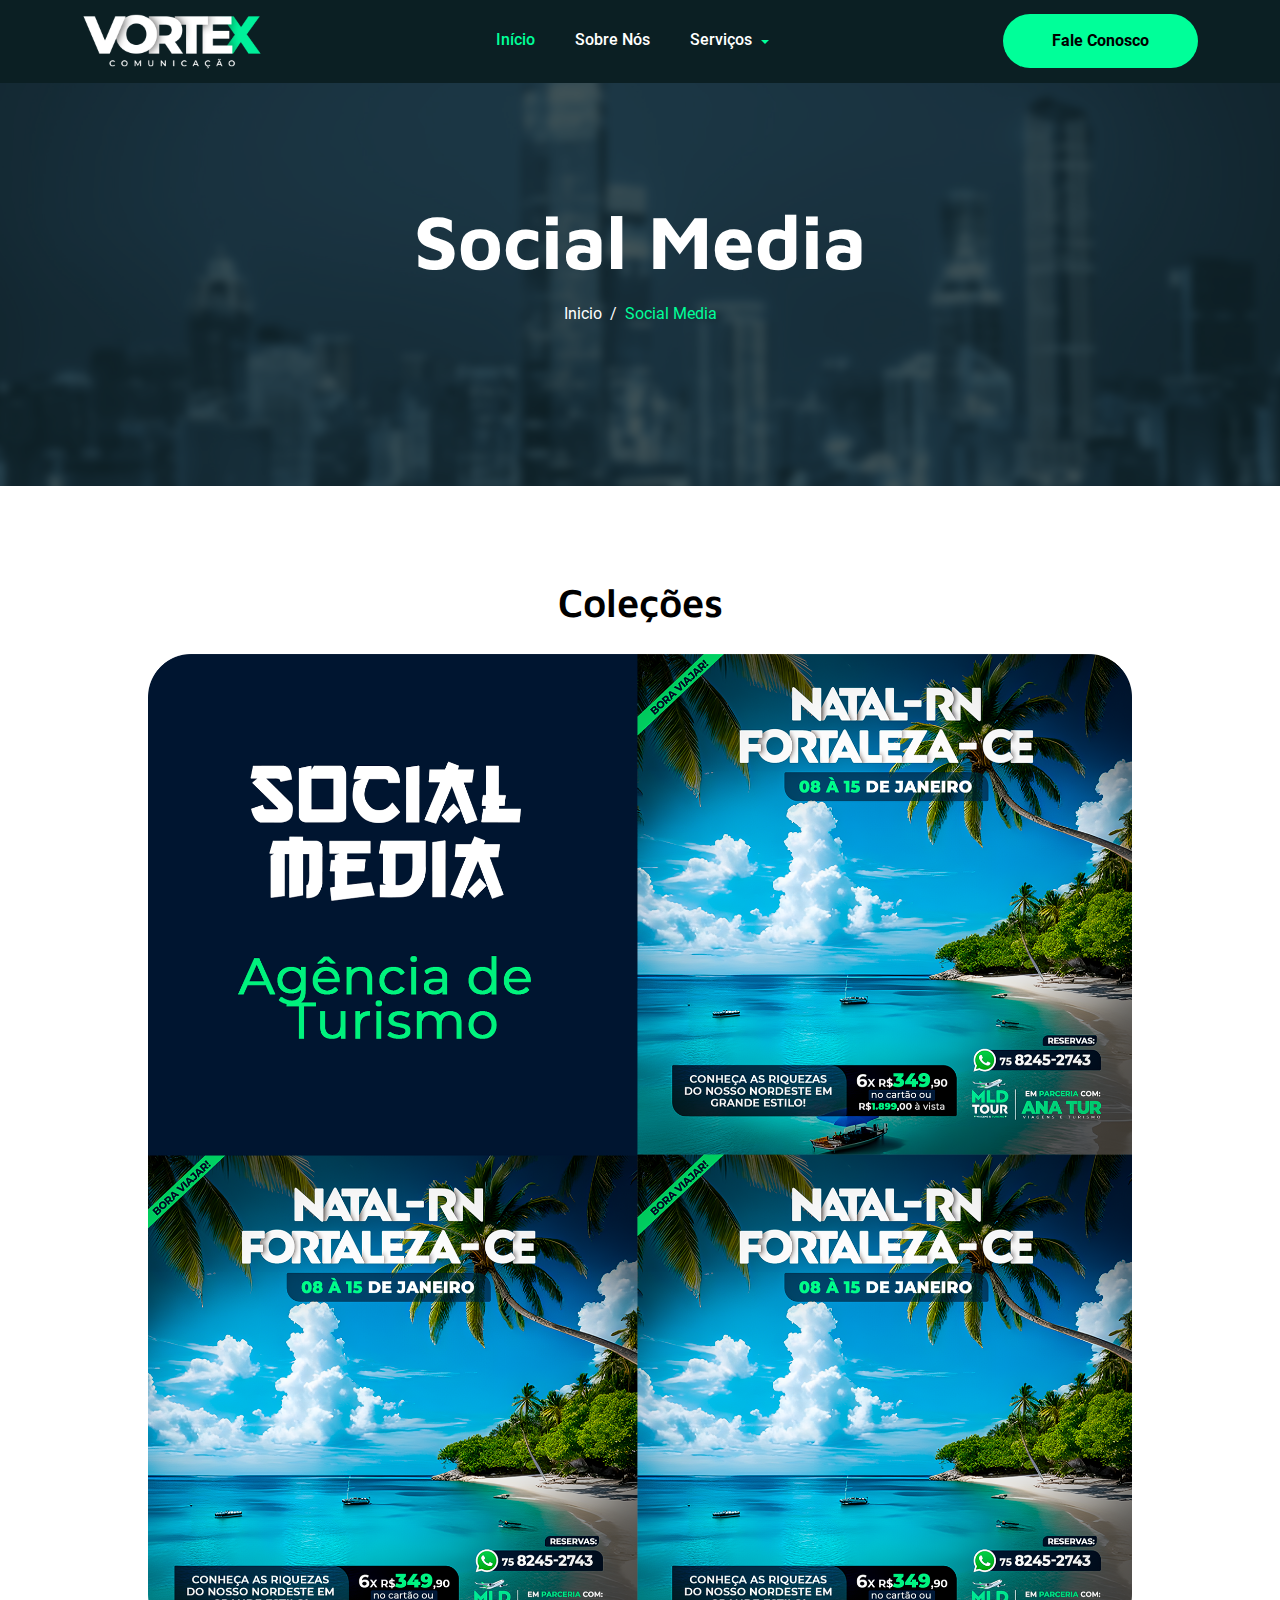
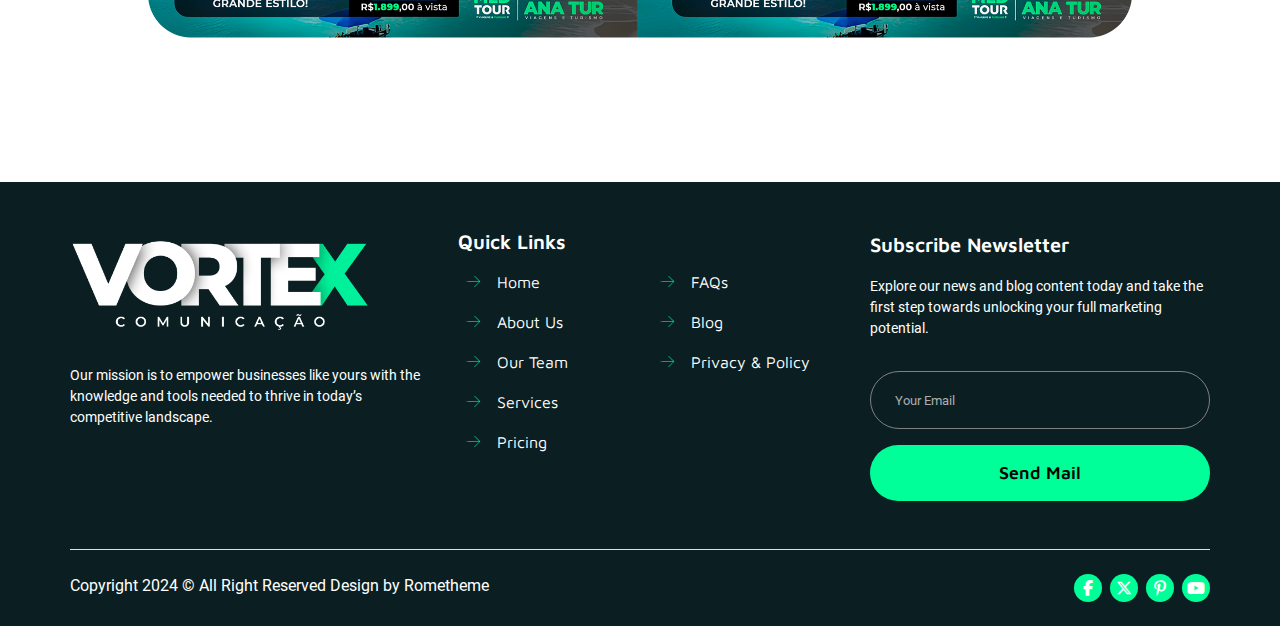
==== commit b0f00bda: "Add files via upload" ====
--- a/service.html
+++ b/service.html
@@ -68,8 +68,8 @@
             <div class="image-overlay"></div>
             <div class="r-container h-100 position-relative" style="z-index: 2;">
                 <div class="d-flex flex-column w-100 h-100 justify-content-center align-items-center mx-auto text-center text-white gap-3 py-5"
-                    style="max-width: 895px;">
-                    <h2 class="font-1 m-0 fw-bold">Social Media</h2>
+                    style="max-width: 895px;"><br><br>
+                    <h1 class="font-1 m-0 fw-bold">Social Media</h1>
                     <nav aria-label="breadcrumb">
                         <ol class="breadcrumb">
                             <li class="breadcrumb-item"><a href="index.html">Inicio</a></li>
@@ -84,28 +84,27 @@
         <div class="section">
             <div class="r-container">
                 <div class="d-flex flex-column justify-content-center gap-lg-5 gap-3">
-                    <div class="d-flex flex-column gap-3 text-center justify-content-center mx-auto"
-                        style="max-width: 658px;">
-                         
-COLOCAR AQUI
-
-
-                    </div>
+                    
                 </div>
             </div>
         </div>
 
          <!-- Testimonials -->
-         <div class="section bg-dark-color" >
+         <div class="section bg-white-color" >
             <div class="r-container text-white">
-                <div class="row row-cols-xl-  row-cols-1 align-items-center">
+                
                     <div class="col">
                         <div class="d-flex flex-column gap-3">
                             <span class="accent-color font-1 fw-semibold">
-                               Trabalhos
+                                <div class="d-flex flex-column gap-3 text-center justify-content-center mx-auto"
+                                style="max-width: 1000px;">
+                                 
+                                <div class="row row-cols-xl-  row-cols-1 align-items-center"> <h3 class="font-1 fw-semibold lh-1 fs-1"><font color=" #000000">Coleções</font></h3>
+        
+        
+                            </div>
                             </span>
-                            <h3 class="font-1 fw-semibold lh-1 fs-1">A Vortex não precisa falar nada!
-                                Nossos clientes e parceiros falam por nós...</h3>
+                           
                             
                             <div class="overflow-hidden w-100">
                                 <!-- Slider main container -->
@@ -161,67 +160,7 @@
         </div>
 
 
-        <!-- Why Choose Us -->
-        <div class="section bg-light-color">
-            <div class="r-container">
-                <div class="row row-cols-xl-2 row-cols-1">
-                    <div class="col">
-                        <div class="pe-xl-5">
-                            <img src="image/dummy-img-900x900.jpg" alt="" class="img-fluid">
-                        </div>
-                    </div>
-                    <div class="col">
-                        <div class="d-flex flex-column gap-3">
-                            <span class="accent-color font-1 fw-semibold">
-                                Why Choose Us
-                            </span>
-                            <h3 class="font-1 fw-semibold lh-1">CHOOSE US AS YOUR MARKETING PARTNER</h3>
-                            <p>
-                                With countless competitors vying for attention in the digital sphere, it’s essential to
-                                partner with a digital marketing agency that understands the intricacies of online
-                                visibility and knows how to navigate the complexities of the digital realm effectively.
-                            </p>
-                            <div class="d-flex flex-column gap-3">
-                                <div class="r-progress w-100" style="--value:95;">
-                                    <span class="font-1 fw-semibold">Customized Strategies</span>
-                                    <div class="progress-container mt-2">
-                                        <div class="r-progress-bar percentage-label">
-                                            <div class="progress-value"></div>
-                                        </div>
-                                    </div>
-                                </div>
-                                <div class="r-progress w-100" style="--value:98;">
-                                    <span class="font-1 fw-semibold ">Creative Excellence</span>
-                                    <div class="progress-container mt-2">
-                                        <div class="r-progress-bar percentage-label">
-                                            <div class="progress-value"></div>
-                                        </div>
-                                    </div>
-                                </div>
-                                <div class="r-progress w-100" style="--value:98;">
-                                    <span class="font-1 fw-semibold ">Transparent Communication</span>
-                                    <div class="progress-container mt-2">
-                                        <div class="r-progress-bar percentage-label">
-                                            <div class="progress-value"></div>
-                                        </div>
-                                    </div>
-                                </div>
-                                <div class="r-progress w-100" style="--value:90;">
-                                    <span class="font-1 fw-semibold">Dedicated Support</span>
-                                    <div class="progress-container mt-2">
-                                        <div class="r-progress-bar percentage-label">
-                                            <div class="progress-value"></div>
-                                        </div>
-                                    </div>
-                                </div>
-                            </div>
-                        </div>
-                    </div>
-                </div>
-            </div>
-        </div>
-    </main>
-
+     
     <!-- footer -->
     <footer>
         <div class="bg-dark-color section py-0">
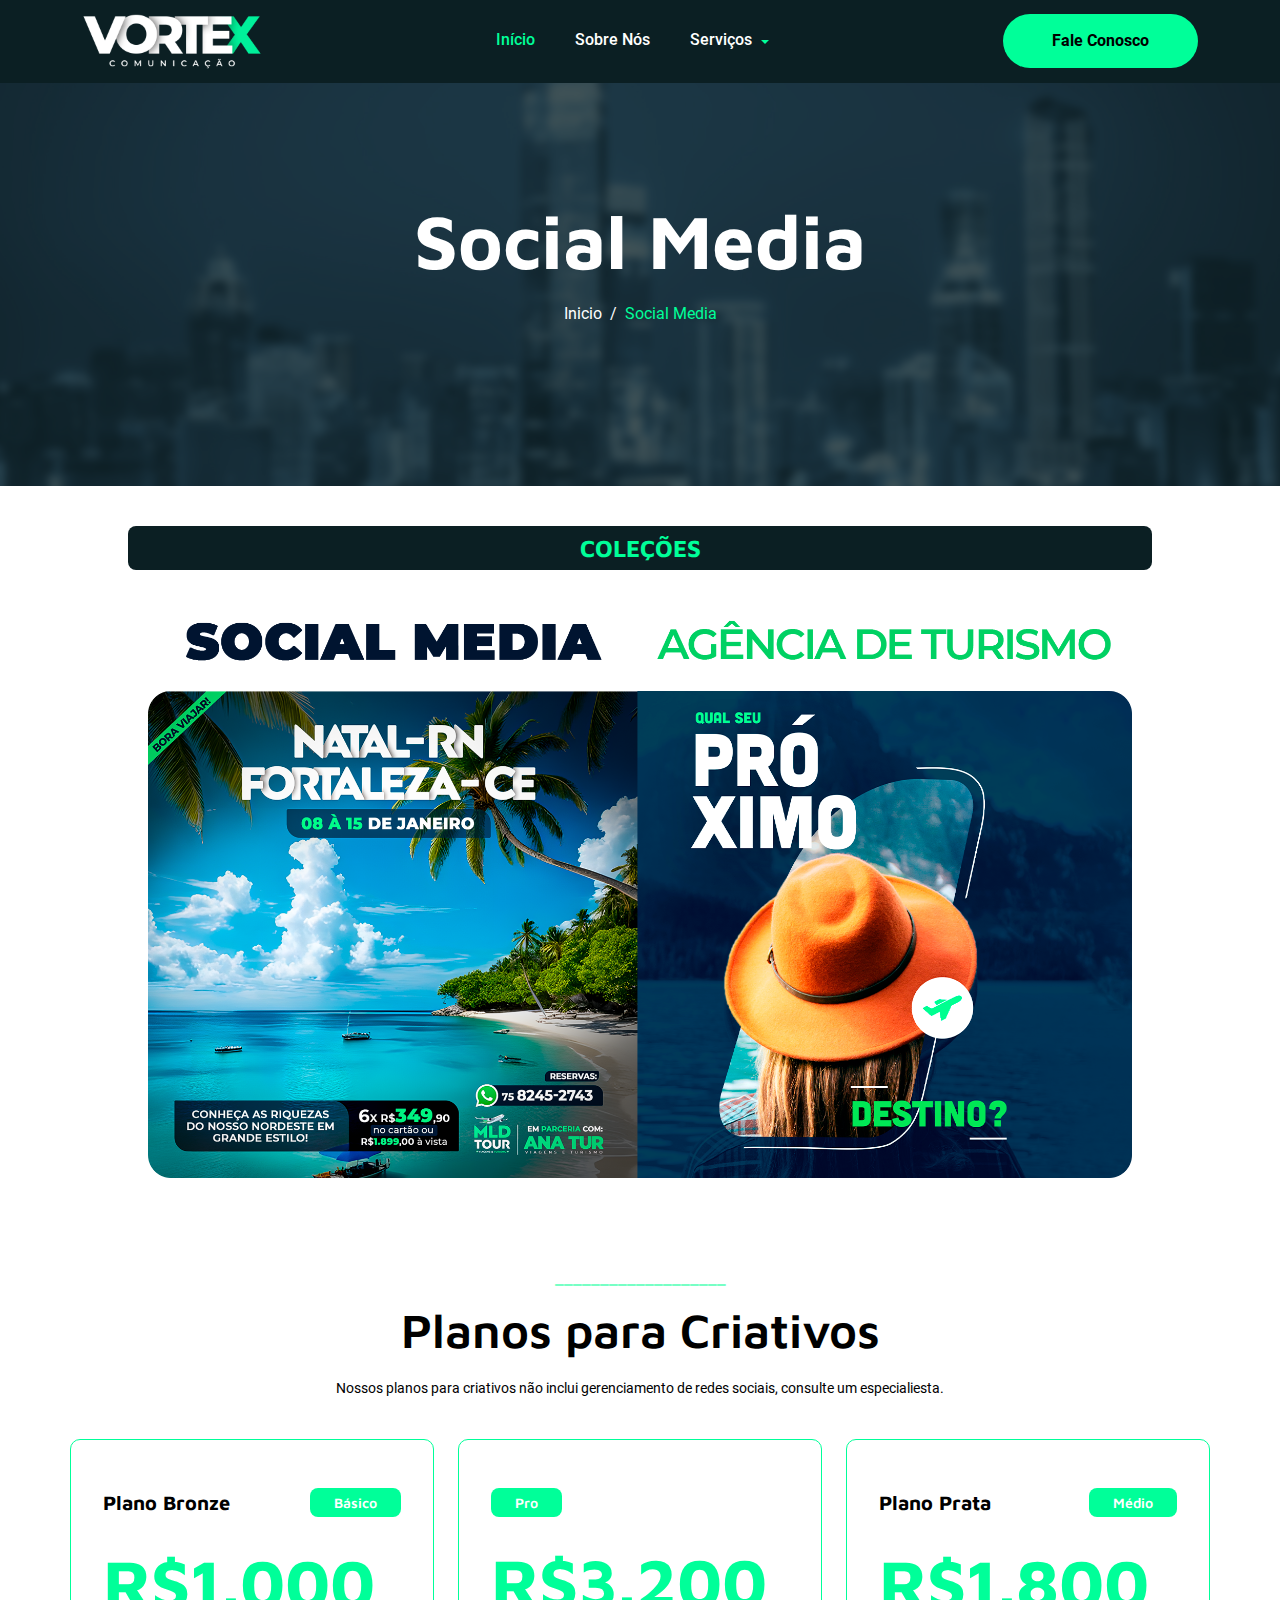
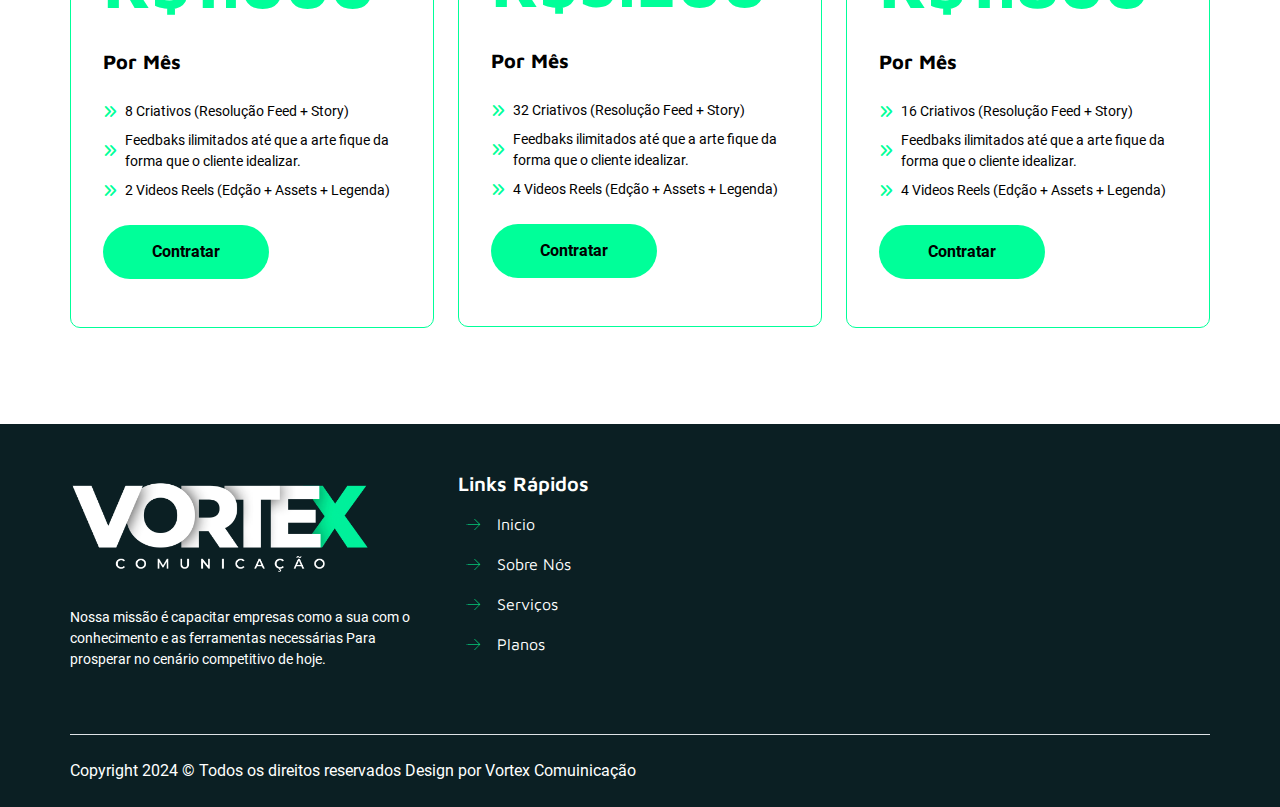
==== commit 8ea10192: "Add files via upload" ====
--- a/service.html
+++ b/service.html
@@ -80,26 +80,17 @@
             </div>
         </div>
 
-        <!-- Our Services -->
-        <div class="section">
-            <div class="r-container">
-                <div class="d-flex flex-column justify-content-center gap-lg-5 gap-3">
-                    
-                </div>
-            </div>
-        </div>
+        
 
          <!-- Testimonials -->
-         <div class="section bg-white-color" >
-            <div class="r-container text-white">
+        
                 
-                    <div class="col">
-                        <div class="d-flex flex-column gap-3">
-                            <span class="accent-color font-1 fw-semibold">
+                 
+                        
                                 <div class="d-flex flex-column gap-3 text-center justify-content-center mx-auto"
                                 style="max-width: 1000px;">
-                                 
-                                <div class="row row-cols-xl-  row-cols-1 align-items-center"> <h3 class="font-1 fw-semibold lh-1 fs-1"><font color=" #000000">Coleções</font></h3>
+                                 <br>
+                                <div class="row row-cols-xl-  row-cols-1 align-items-center">  <span class="px-8 py-1 bg-dark-color rounded-3 font-1 fw-bold text-black"><font size="5" color="#00ff99" >COLEÇÕES</font></span>
         
         
                             </div>
@@ -155,14 +146,144 @@
                             </div>
                         </div>
                     </div>
-                </div>
-            </div>
-        </div>
-
-
-     
-    <!-- footer -->
-    <footer>
+                
+            </div>
+        </div>
+
+ <!-- Pricing -->
+ <div class="section">
+    <div class="r-container">
+        <div class="d-flex flex-column gap-4">
+            <div class="d-flex flex-column gap-3 text-center justify-content-center mx-auto"
+                style="max-width: 658px;"><br>
+                <span class="accent-color font-1 fw-semibold">___________________</span>
+                <h3 class="font-1 fw-semibold lh-1">Planos para Criativos</h3>
+                <p>
+                    Nossos planos para criativos não inclui gerenciamento de redes sociais, consulte um especialiesta.
+                </p>
+            </div>
+            <div class="row row-cols-xl-3 row-cols-1">
+                <div class="col">
+                    <div class="pricing-container gap-4">
+                        <div class="d-flex align-items-center justify-content-between">
+                            <span class="fs-5 font-1 fw-bold">Plano Bronze</span>
+                            <span class="px-4 py-1 bg-accent-color rounded-3 font-1 fw-semibold text-white">Básico</span>
+                        </div>
+                        <div class="d-flex align-items-end">
+                            <h2 class="accent-color font-1 fw-bold m-0">
+                                R$1.000
+                            </h2>
+                          
+                        </div>
+                        <span class="fs-5 font-1 fw-bold">Por Mês</span>
+                        <ul class="list p-0 gap-2">
+                            <li class="d-flex align-items-center gap-2">
+                                <i class="fa-solid fa-angles-right accent-color"></i>
+                                <span class="font font-2">8 Criativos (Resolução Feed + Story)</span>
+                            </li>
+                            <li class="d-flex align-items-center gap-2">
+                                <i class="fa-solid fa-angles-right accent-color"></i>
+                                <span class="font font-2">
+                                    Feedbaks ilimitados até que a arte fique
+da forma que o cliente idealizar.
+                                </span>
+                            </li>
+                            <li class="d-flex align-items-center gap-2">
+                                <i class="fa-solid fa-angles-right accent-color"></i>
+                                <span class="font font-2">
+                                    2 Videos Reels (Edção + Assets + Legenda)
+                                </span>
+                            </li>
+                            
+                        </ul>
+                        <div>
+                            <a href="" class="btn btn-accent rounded-pill fs-6 fw-semibold mb-xl-0 mb-3">Contratar</a>
+                        </div>
+                    </div>
+                </div>
+                <div class="col">
+                    <div class="pricing-container gap-4">
+                        <div class="d-flex align-items-center justify-content-between">
+                            
+                            <span class="px-4 py-1 bg-accent-color rounded-3 font-1 fw-semibold text-white">Pro</span>
+                        </div>
+                        <div class="d-flex align-items-end">
+                            <h2 class="accent-color font-1 fw-bold m-0">
+                                R$3.200
+                            </h2>
+                          
+                        </div>
+                        <span class="fs-5 font-1 fw-bold">Por Mês</span>
+                        <ul class="list p-0 gap-2">
+                            <li class="d-flex align-items-center gap-2">
+                                <i class="fa-solid fa-angles-right accent-color"></i>
+                                <span class="font font-2">32 Criativos (Resolução Feed + Story)</span>
+                            </li>
+                            <li class="d-flex align-items-center gap-2">
+                                <i class="fa-solid fa-angles-right accent-color"></i>
+                                <span class="font font-2">
+                                    Feedbaks ilimitados até que a arte fique
+                                    da forma que o cliente idealizar.
+                                </span>
+                            </li>
+                            <li class="d-flex align-items-center gap-2">
+                                <i class="fa-solid fa-angles-right accent-color"></i>
+                                <span class="font font-2">
+                                    4 Videos Reels (Edção + Assets + Legenda)
+                                </span>
+                            </li>
+                            
+                        </ul>
+                        <div>
+                            <a href="" class="btn btn-accent rounded-pill fs-6 fw-semibold mb-xl-0 mb-3">Contratar</a>
+                        </div>
+                    </div>
+                </div>
+                <div class="col">
+                    <div class="pricing-container gap-4">
+                        <div class="d-flex align-items-center justify-content-between">
+                            <span class="fs-5 font-1 fw-bold">Plano Prata</span>
+                            <span class="px-4 py-1 bg-accent-color rounded-3 font-1 fw-semibold text-white">Médio</span>
+                        </div>
+                        <div class="d-flex align-items-end">
+                            <h2 class="accent-color font-1 fw-bold m-0">
+                                R$1.800
+                            </h2>
+                           
+                        </div>
+                        <span class="fs-5 font-1 fw-bold">Por Mês</span>
+                        <ul class="list p-0 gap-2">
+                            <li class="d-flex align-items-center gap-2">
+                                <i class="fa-solid fa-angles-right accent-color"></i>
+                                <span class="font font-2">16 Criativos (Resolução Feed + Story)</span>
+                            </li>
+                            <li class="d-flex align-items-center gap-2">
+                                <i class="fa-solid fa-angles-right accent-color"></i>
+                                <span class="font font-2">
+                                    Feedbaks ilimitados até que a arte fique
+                                    da forma que o cliente idealizar.
+                                </span>
+                            </li>
+                            <li class="d-flex align-items-center gap-2">
+                                <i class="fa-solid fa-angles-right accent-color"></i>
+                                <span class="font font-2">
+                                    4 Videos Reels (Edção + Assets + Legenda)
+                                </span>
+                            </li>
+                            
+                        </ul>
+                        <div>
+                            <a href="" class="btn btn-accent rounded-pill fs-6 fw-semibold mb-xl-0 mb-3">Contratar</a>
+                        </div>
+                    </div>
+                </div>
+            </div>
+        </div>
+    </div>
+</div>
+
+      <!-- footer -->
+      <footer>
         <div class="bg-dark-color section py-0">
             <div class="r-container text-white">
                 <div class="border-bottom px-xl-0 py-5 px-4">
@@ -173,133 +294,54 @@
                                     <img src="image/Logo.png" alt="" class="img-fluid logo-image" width="300">
                                 </div>
                                 <p>
-                                    Our mission is to empower businesses like yours with the knowledge and tools needed
-                                    to
-                                    thrive in today’s competitive landscape.
+                                    Nossa missão é capacitar empresas como a sua com o conhecimento e as ferramentas necessárias Para prosperar no cenário competitivo de hoje.
                                 </p>
                             </div>
                         </div>
                         <div class="col">
-                            <h5 class="font-1 fs-5 fw-semibold mb-3">Quick Links</h5>
+                            <h5 class="font-1 fs-5 fw-semibold mb-3">Links Rápidos</h5>
                             <div class="row row-cols-xl-2 row-cols-1">
                                 <div class="col mb-3">
                                     <ul class="list font-1 gap-3">
                                         <li>
                                             <a href="" class="link d-flex flex-row gap-3 align-items-center">
                                                 <i class="rtmicon rtmicon-arrow-right accent-color"></i>
-                                                <span>Home</span>
+                                                <span>Inicio</span>
                                             </a>
                                         </li>
                                         <li>
                                             <a href="" class="link d-flex flex-row gap-3 align-items-center">
                                                 <i class="rtmicon rtmicon-arrow-right accent-color"></i>
-                                                <span>About Us</span>
+                                                <span>Sobre Nós</span>
+                                            </a>
+                                        </li>
+                                        
+                                        <li>
+                                            <a href="" class="link d-flex flex-row gap-3 align-items-center">
+                                                <i class="rtmicon rtmicon-arrow-right accent-color"></i>
+                                                <span>Serviços</span>
                                             </a>
                                         </li>
                                         <li>
                                             <a href="" class="link d-flex flex-row gap-3 align-items-center">
                                                 <i class="rtmicon rtmicon-arrow-right accent-color"></i>
-                                                <span>Our Team</span>
-                                            </a>
-                                        </li>
-                                        <li>
-                                            <a href="" class="link d-flex flex-row gap-3 align-items-center">
-                                                <i class="rtmicon rtmicon-arrow-right accent-color"></i>
-                                                <span>Services</span>
-                                            </a>
-                                        </li>
-                                        <li>
-                                            <a href="" class="link d-flex flex-row gap-3 align-items-center">
-                                                <i class="rtmicon rtmicon-arrow-right accent-color"></i>
-                                                <span>Pricing</span>
+                                                <span>Planos</span>
                                             </a>
                                         </li>
                                     </ul>
                                 </div>
-                                <div class="col mb-3">
-                                    <ul class="list font-1 gap-3">
-                                        <li>
-                                            <a href="" class="link d-flex flex-row gap-3 align-items-center">
-                                                <i class="rtmicon rtmicon-arrow-right accent-color"></i>
-                                                <span>FAQs</span>
-                                            </a>
-                                        </li>
-                                        <li>
-                                            <a href="" class="link d-flex flex-row gap-3 align-items-center">
-                                                <i class="rtmicon rtmicon-arrow-right accent-color"></i>
-                                                <span>Blog</span>
-                                            </a>
-                                        </li>
-                                        <li>
-                                            <a href="" class="link d-flex flex-row gap-3 align-items-center">
-                                                <i class="rtmicon rtmicon-arrow-right accent-color"></i>
-                                                <span>Privacy & Policy</span>
-                                            </a>
-                                        </li>
-                                    </ul>
-                                </div>
-                            </div>
-                        </div>
-                        <div class="col">
-                            <div class="d-flex flex-column gap-3 ps-xl-4">
-                                <span class="font-1 fs-5 fw-semibold">Subscribe Newsletter</span>
-                                <p>
-                                    Explore our news and blog content today and take the first step towards unlocking
-                                    your
-                                    full marketing potential.
-                                </p>
-                                <div class="d-flex flex-column gap-3">
-                                    <div class="toast-container position-fixed bottom-0 end-0 p-3">
-                                        <div id="liveToast"
-                                            class="toast success_msg_subscribe bg-dark-transparent text-white"
-                                            role="alert" aria-live="assertive" aria-atomic="true">
-                                            <div class="d-flex">
-                                                <div class="toast-body">
-                                                    Your Subscribe Send Successfully!.
-                                                </div>
-                                                <button type="button" class="btn me-2 m-auto text-white"
-                                                    data-bs-dismiss="toast" aria-label="Close">
-                                                    <i class="fa-solid fa-xmark"></i>
-                                                </button>
-                                            </div>
-                                        </div>
-                                    </div>
-                                    <form
-                                        class="d-flex flex-column h-100 justify-content-center w-100 needs-validation form"
-                                        novalidate="">
-                                        <input type="text" name="action" value="subscribe" hidden="">
-                                        <div class="d-flex flex-column gap-3">
-                                            <input type="email" class="form-control rounded-pill px-4 py-3"
-                                                placeholder="Your Email" name="email" required="">
-                                            <button
-                                                class="btn btn-accent submit_subscribe font-1 rounded-pill fw-semibold"
-                                                type="submit">Send Mail</button>
-                                            <div class="invalid-feedback text-white">
-                                                Please provide a valid email format (e.g.,
-                                                user@example.com).
-                                            </div>
-                                        </div>
-                                    </form>
-                                </div>
-                            </div>
-                        </div>
+                               
+                            </div>
+                        </div>
+                       
                     </div>
                 </div>
                 <div class="d-flex justify-content-xl-between py-4 flex-xl-row flex-column justify-content-center gap-3 text-center align-items-center>
-                    <span class=" accent-color">Copyright 2024 © All Right Reserved Design by Rometheme</span>
+                    <span class="accent-color">Copyright 2024 © Todos os direitos reservados Design por Vortex Comuinicação</span>
                     <div class="social-container gap-2 justify-content-center">
-                        <a href="https://www.facebook.com" class="social-item rounded-circle">
-                            <i class="fa-brands fa-facebook-f"></i>
-                        </a>
-                        <a href="https://www.twitter.com" class="social-item rounded-circle">
-                            <i class="fa-brands fa-x-twitter"></i>
-                        </a>
-                        <a href="https://www.pinterest.com" class="social-item rounded-circle">
-                            <i class="fa-brands fa-pinterest-p"></i>
-                        </a>
-                        <a href="https://www.youtube.com" class="social-item rounded-circle">
-                            <i class="fa-brands fa-youtube"></i>
-                        </a>
+                       
+                        
+                        
                     </div>
                 </div>
             </div>
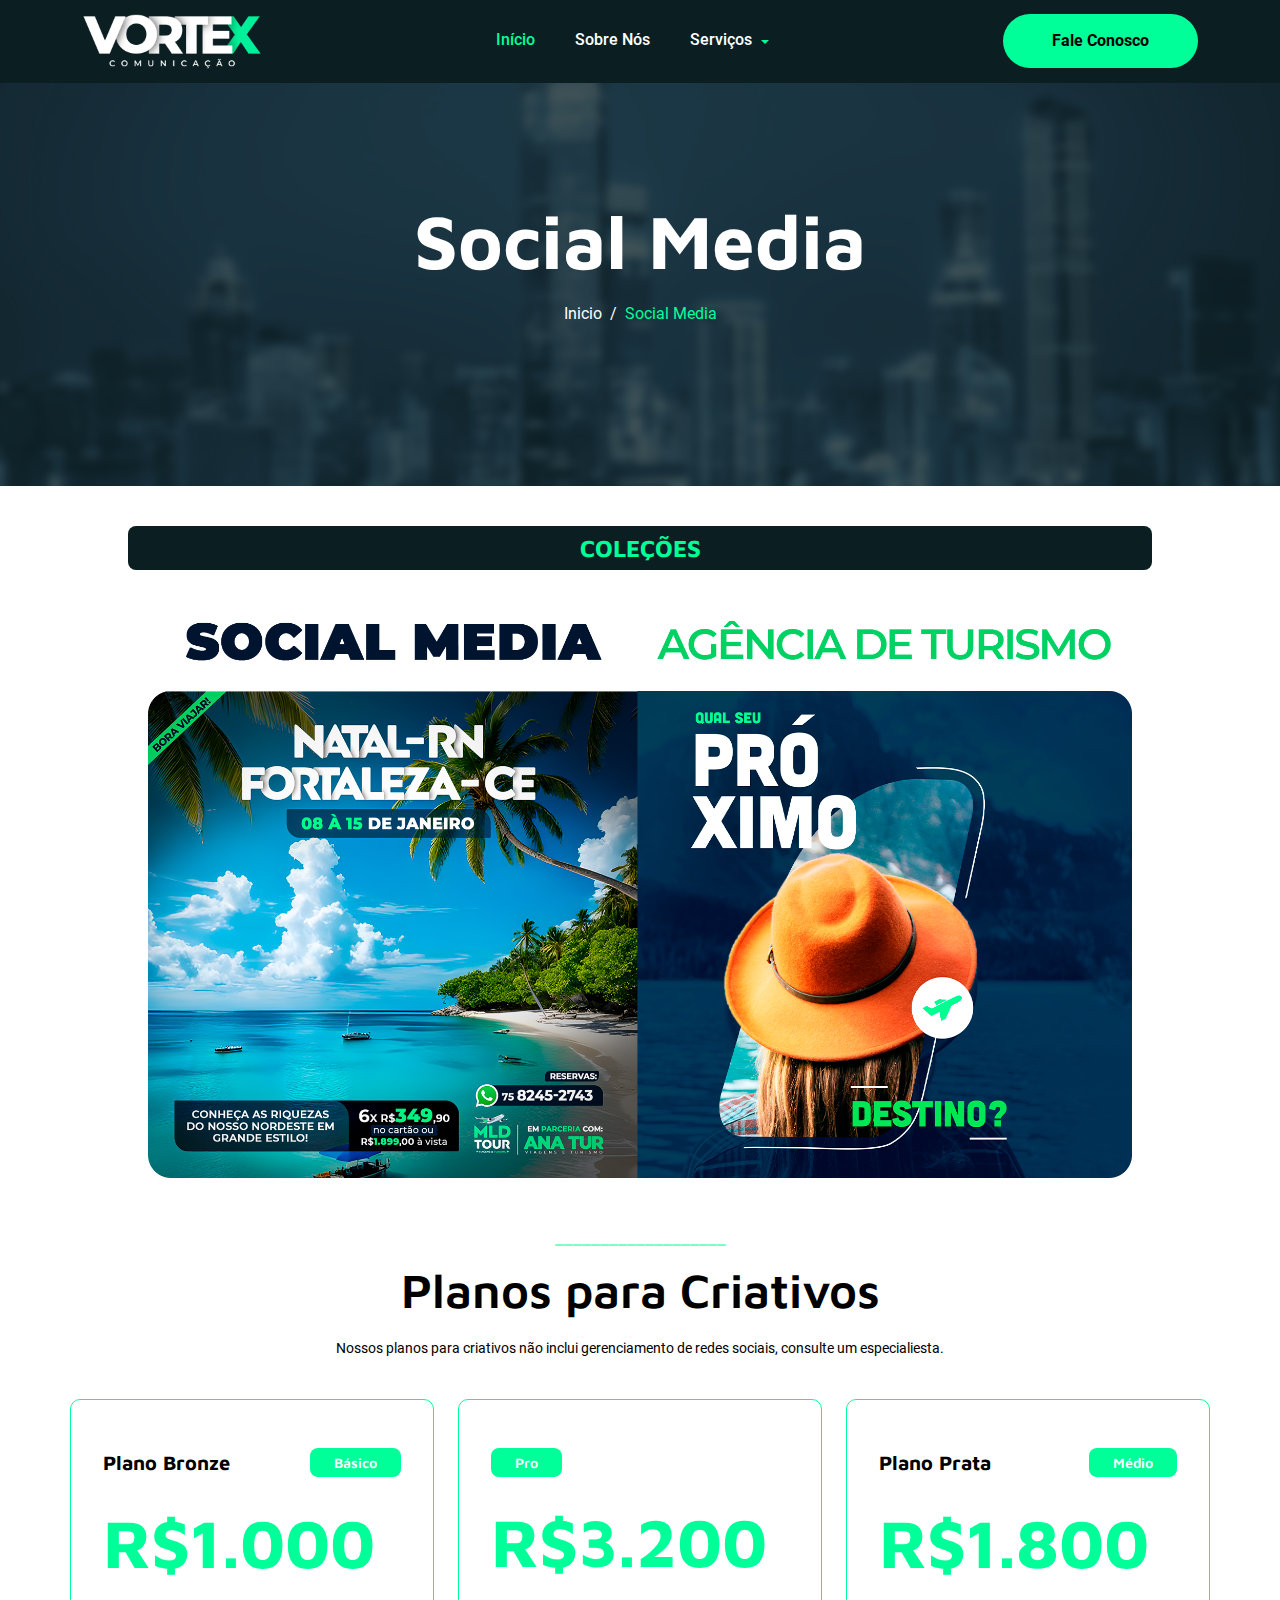
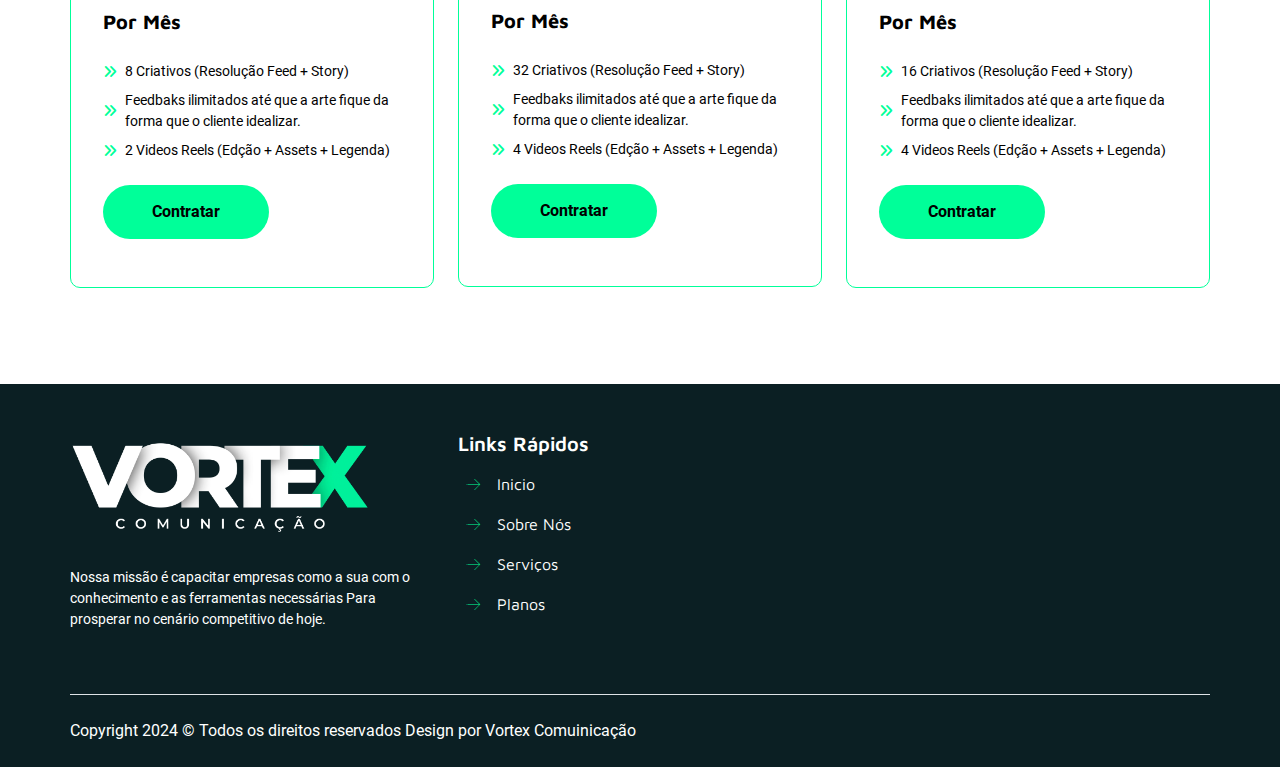
==== commit 36d80cf7: "Add files via upload" ====
--- a/service.html
+++ b/service.html
@@ -155,7 +155,7 @@
     <div class="r-container">
         <div class="d-flex flex-column gap-4">
             <div class="d-flex flex-column gap-3 text-center justify-content-center mx-auto"
-                style="max-width: 658px;"><br>
+                style="max-width: 658px;"> 
                 <span class="accent-color font-1 fw-semibold">___________________</span>
                 <h3 class="font-1 fw-semibold lh-1">Planos para Criativos</h3>
                 <p>
